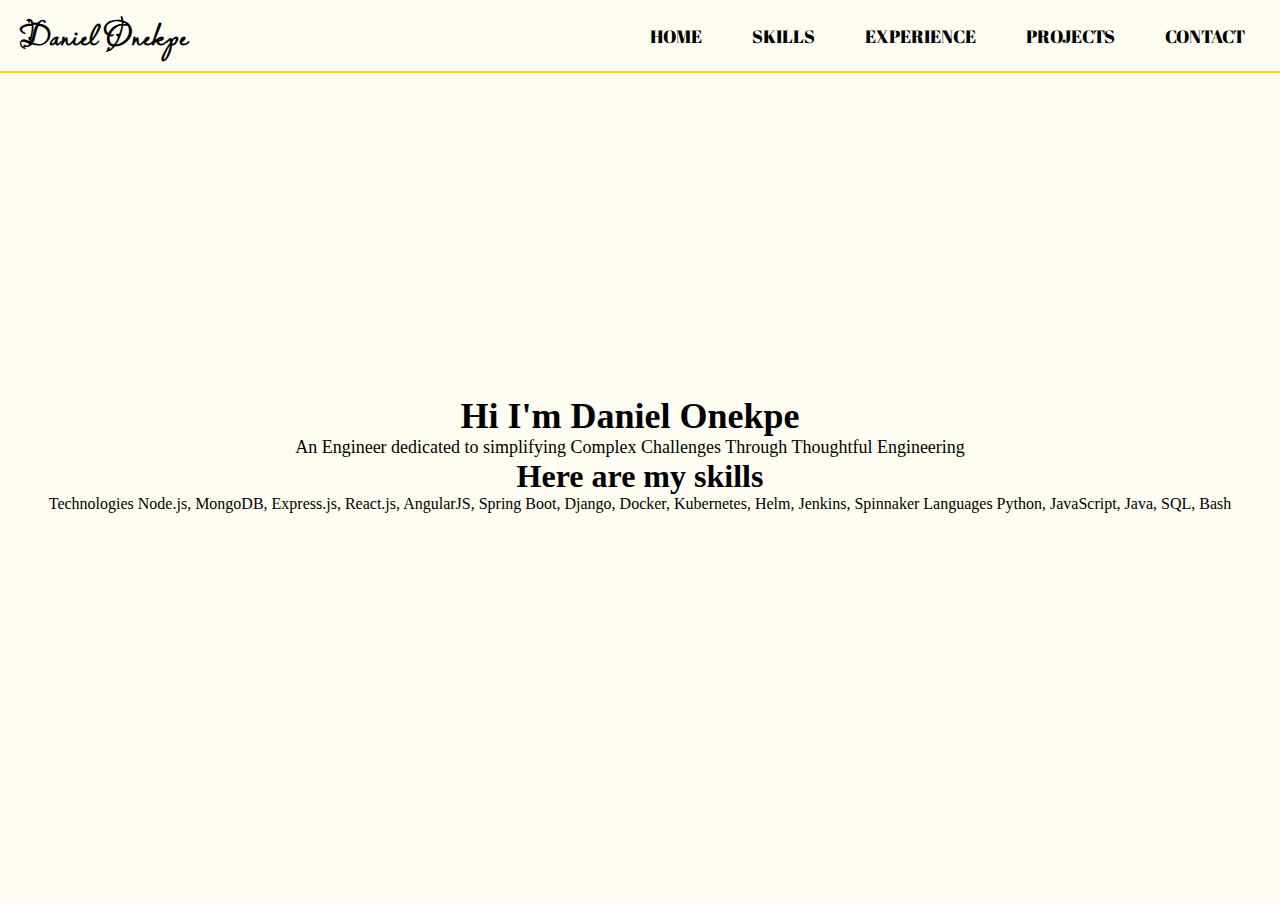
==== index.html @ 6f8d8364 "Remove unnecessary make it a one page application" ====
<!DOCTYPE html>
<html>
    <head>
        <link rel="stylesheet" href="index.css">
        <link rel="preconnect" href="https://fonts.googleapis.com">
        <link rel="preconnect" href="https://fonts.gstatic.com" crossorigin>
        <link href="https://fonts.googleapis.com/css2?family=Abril+Fatface&family=Lavishly+Yours&display=swap" rel="stylesheet">
    </head>
    <!-- Home page -->
    <!-- Short about me -->
   <!-- Nav bar (HOME, SKILLS, EXPERIENCE, PROJECTS, CONTACT)-->
    <div class="full-screen">
        <nav class="navbar">
            <div class="logo">
                <a href="#">Daniel Onekpe</a>
            </div>
        
            <ul class="nav-links">
                <li><a href="#aboutMe">HOME</a></li>
                <li><a href="#">SKILLS</a></li>
                <li><a href="#">EXPERIENCE</a></li>
                <li><a href="#">PROJECTS</a></li>
                <li><a href="#">CONTACT</a></li>
            </ul>
        </nav>

        <body>
            <div class="container" id="container">
            <div id="aboutMe" class="aboutMe">
                <h1>Hi I'm Daniel Onekpe</h1>
                <p>An Engineer dedicated to simplifying Complex Challenges Through Thoughtful Engineering</p>
            </div>

            <div id="skills" class="skills">
                <h1>Here are my skills</h1>
                <p>
                    Technologies Node.js, MongoDB, Express.js, React.js, AngularJS, Spring Boot, Django, Docker, Kubernetes, Helm,
 Jenkins, Spinnaker
 Languages Python, JavaScript, Java, SQL, Bash
                </p>
            </div>
            </div>
        </body>
    </div>

    <!-- <div class="nav">
        <p>HOME</p>
        <p>SKILLS</p>
        <p>EXPERIENCE</p>
        <p>PROJECTS</p>
        <p>CONTACT</p>
    </div>

    <div class="aboutMe">
        About me
    </div>

    <div class="engineeringPictures">
        Pictures -->
    <!-- </div> -->
</html>
---- index.css ----
* {
    margin: 0;
    padding: 0;
    box-sizing: border-box;
}

html,
body {
    height: 100%;
    width: 100%;
    padding-top: 2px;
}

.full-screen {
    height: 100vh;
    /* Set height to 100% of the viewport height */
    width: 100vw;
    /* Set width to 100% of the viewport width */
    display: flex;
    justify-content: center;
    align-items: center;
    background-color: #FFFDF2;
    /* Optional, for better visibility */
}

/* Navbar container */
.navbar {
    position: fixed; /* Fix the navbar at the top */
    top: 0;          /* Position it at the top of the page */
    left: 0;         /* Align it to the left of the viewport */
    width: 100%;     /* Ensure it spans the full width of the screen */
    background-color: #FFFDF2; /* Dark background for the navbar */
    border-bottom: 2px solid #FFD700; /* Add a bottom border with color gold */
    padding: 10px 20px; /* Vertical and horizontal padding for navbar */
    z-index: 1000;   /* Ensure it stays on top of other content */
    display: flex;
    justify-content: space-between; /* Align the logo to the left and the links to the right */
    align-items: center; /* Center the items vertically */
}

/* Navbar logo */
.logo{
    color: #000000;
    font-size: 24px;
    text-decoration: none;
}

/* Navbar logo */
/* Styling the logo text */
.navbar .logo a {
    font-size: 32px;  /* Set the font size */
    color: #000000;  /* Set the text color */
    text-decoration: none;  /* Remove underline */
    font-family: "Lavishly Yours", serif;
    font-weight: bold;
    font-style: normal;
    letter-spacing: 1px;  /* Add some space between the letters */
    transition: color 0.3s ease;  /* Smooth transition for hover effect */
}
  

/* Navbar links */
.nav-links {
    list-style-type: none;
    display: flex;
}

.nav-links li {
    margin-left: 20px;
}
  
.nav-links a {
    color: #000000;
    text-decoration: none;
    font-size: 18px;
    font-family: "Abril Fatface", serif;
    font-weight: 400;
    font-style: normal;
    padding: 8px 15px;
    border-radius: 4px;
    transition: background-color 0.3s;
}

.container {
    width: 100%;
    display: flex;
    flex-direction: column;
}

.aboutMe {
    width: 100%;
    font-size: large;
    padding-right: 20px;
    text-align: center;
}

.skills {
    text-align: center;
}

.stockImage img{
    width: 100%;
    height: auto;
    max-width: 80%;  
    border-radius: 50%;  /* Makes the image circular */
    border: 5px solid #000000;  /* Optional: adds a border around the image */
    transition: transform 0.3s ease-in-out; /* Optional: smooth zoom effect */
}

.stockImage img:hover {
    transform: scale(1.1); /* Zooms in by 10% */
}

/* Responsive adjustments for smaller screens */
@media (max-width: 768px) {

    /* For screens smaller than 768px (tablets and smaller), make some adjustments */
    .full-screen {
        background-color: lightgreen;
        /* Change background color for tablets */
    }
}

@media (max-width: 480px) {

    /* For screens smaller than 480px (phones), adjust content if needed */
    .full-screen {
        background-color: lightcoral;
        /* Change background color for phones */
    }
}
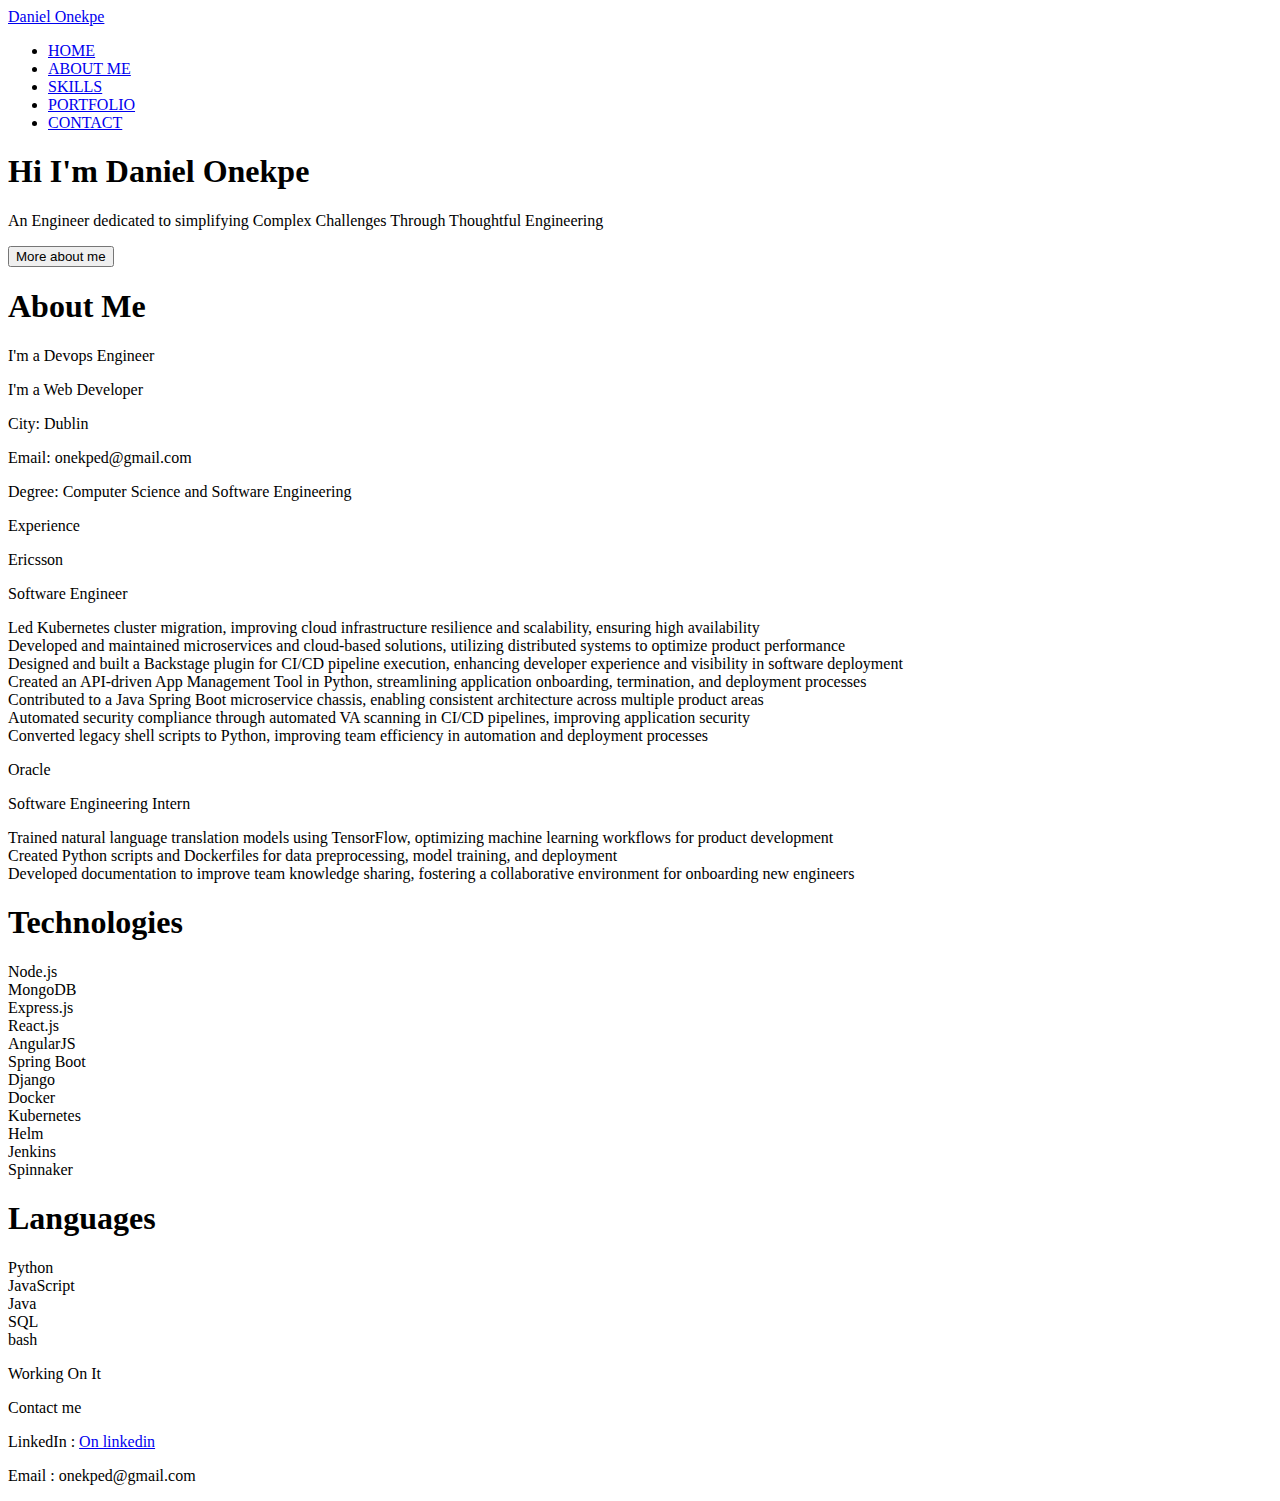
==== commit 6f369f8b: "Update content of the page" ====
--- a/index.html
+++ b/index.html
@@ -16,28 +16,85 @@
             </div>
         
             <ul class="nav-links">
-                <li><a href="#aboutMe">HOME</a></li>
-                <li><a href="#">SKILLS</a></li>
-                <li><a href="#">EXPERIENCE</a></li>
-                <li><a href="#">PROJECTS</a></li>
-                <li><a href="#">CONTACT</a></li>
+                <li><a href="#intro">HOME</a></li>
+                <li><a href="#aboutMe">ABOUT ME</a></li>
+                <li><a hreF="#skills">SKILLS</a></li>
+                <li><a href="#portfolio">PORTFOLIO</a></li>
+                <li><a href="#contact">CONTACT</a></li>
             </ul>
         </nav>
 
         <body>
             <div class="container" id="container">
-            <div id="aboutMe" class="aboutMe">
+            <div id="intro" class="intro">
                 <h1>Hi I'm Daniel Onekpe</h1>
                 <p>An Engineer dedicated to simplifying Complex Challenges Through Thoughtful Engineering</p>
+                <p><button>More about me</button></p>
+            </div>
+
+            <div id="aboutMe" class="aboutMe">
+                <h1>About Me</h1>
+                <p>I'm a Devops Engineer</p>
+                <p>I'm a Web Developer</p>
+
+                <p>City: Dublin</p>
+                <p>Email: onekped@gmail.com</p>
+                <p>Degree: Computer Science and Software Engineering</p>
+                <section>
+                    <p>Experience</p>
+                    <p class="place">Ericsson</p>
+                    <p class="role">Software Engineer</p>
+                    <li> Led Kubernetes cluster migration, improving cloud infrastructure resilience and scalability, ensuring high
+                        availability </li>
+                    <li> Developed and maintained microservices and cloud-based solutions, utilizing distributed systems to
+                        optimize product performance </li>    
+                    <li> Designed and built a Backstage plugin for CI/CD pipeline execution, enhancing developer experience and
+                        visibility in software deployment</li> 
+                    <li> Created an API-driven App Management Tool in Python, streamlining application onboarding, termination,
+                        and deployment processes </li> 
+                    <li> Contributed to a Java Spring Boot microservice chassis, enabling consistent architecture across multiple
+                        product areas </li> 
+                    <li> Automated security compliance through automated VA scanning in CI/CD pipelines, improving application
+                        security </li> 
+                    <li> Converted legacy shell scripts to Python, improving team efficiency in automation and deployment processes</li>
+
+                    <p class="place">Oracle</p>
+                    <p class="role">Software Engineering Intern</p>
+                    <li>Trained natural language translation models using TensorFlow, optimizing machine learning workflows for
+                        product development</li>
+                    <li>Created Python scripts and Dockerfiles for data preprocessing, model training, and deployment</li>
+                    <li>Developed documentation to improve team knowledge sharing, fostering a collaborative environment for
+                        onboarding new engineers</li>
+                </section>
             </div>
 
             <div id="skills" class="skills">
-                <h1>Here are my skills</h1>
+                <h1>Technologies</h1>
                 <p>
-                    Technologies Node.js, MongoDB, Express.js, React.js, AngularJS, Spring Boot, Django, Docker, Kubernetes, Helm,
- Jenkins, Spinnaker
- Languages Python, JavaScript, Java, SQL, Bash
+                    <li>Node.js</li><li>MongoDB</li><li>Express.js</li>
+                    <li>React.js</li><li>AngularJS</li><li>Spring Boot</li>
+                    <li>Django</li><li>Docker</li><li>Kubernetes</li>
+                    <li>Helm</li><li>Jenkins</li><li>Spinnaker</li>
                 </p>
+
+                <h1>Languages</h1>
+                <p>
+                    <li>Python</li>
+                    <li>JavaScript</li> 
+                    <li>Java</li>
+                    <li>SQL</li> 
+                    <li>bash</li>
+                </p>
+            </div>
+
+            <div id="portfolio" class="portfolio">
+                <p>Working On It</p>
+            </div>
+
+            <div id="contact" class="contact">
+                Contact me 
+                <p>LinkedIn : <a href="https://www.linkedin.com/in/daniel-onekpe-3b1545233/">On linkedin</a></p>
+                <p>Email : onekped@gmail.com</p>
             </div>
             </div>
         </body>
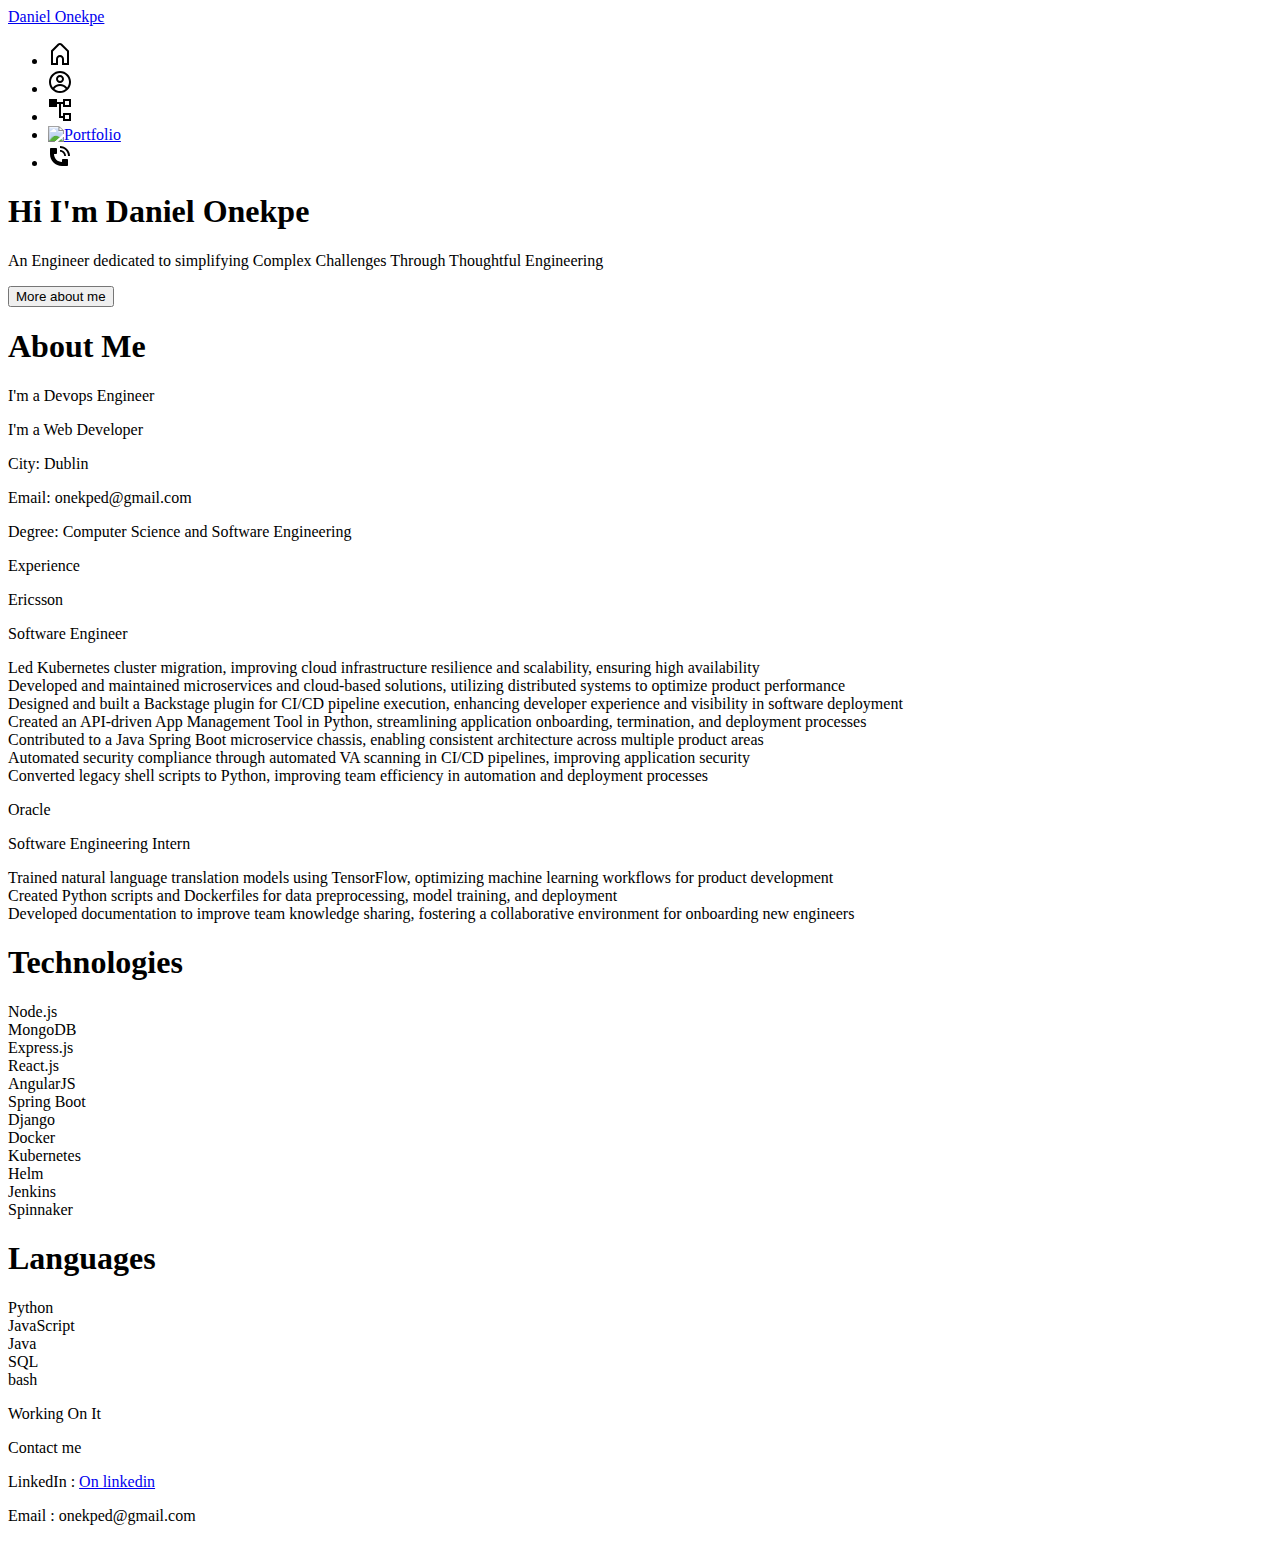
==== commit a05751dd: "Added svgs for nav bar" ====
--- a/index.html
+++ b/index.html
@@ -16,11 +16,11 @@
             </div>
         
             <ul class="nav-links">
-                <li><a href="#intro">HOME</a></li>
-                <li><a href="#aboutMe">ABOUT ME</a></li>
-                <li><a hreF="#skills">SKILLS</a></li>
-                <li><a href="#portfolio">PORTFOLIO</a></li>
-                <li><a href="#contact">CONTACT</a></li>
+                <li><a href="#intro"><img src="img/home.svg" alt="Home"></a></li>
+                <li><a href="#aboutMe"><img src="img/aboutme.svg" alt="About"></a></li>
+                <li><a hreF="#skills"><img src="img/skills.svg" alt="Skills"></a></li>
+                <li><a href="#portfolio"><img src="img/portifolio.svg" alt="Portfolio"></a></li>
+                <li><a href="#contact"><img src="img/contact.svg" alt="Contact"></a></li>
             </ul>
         </nav>
 
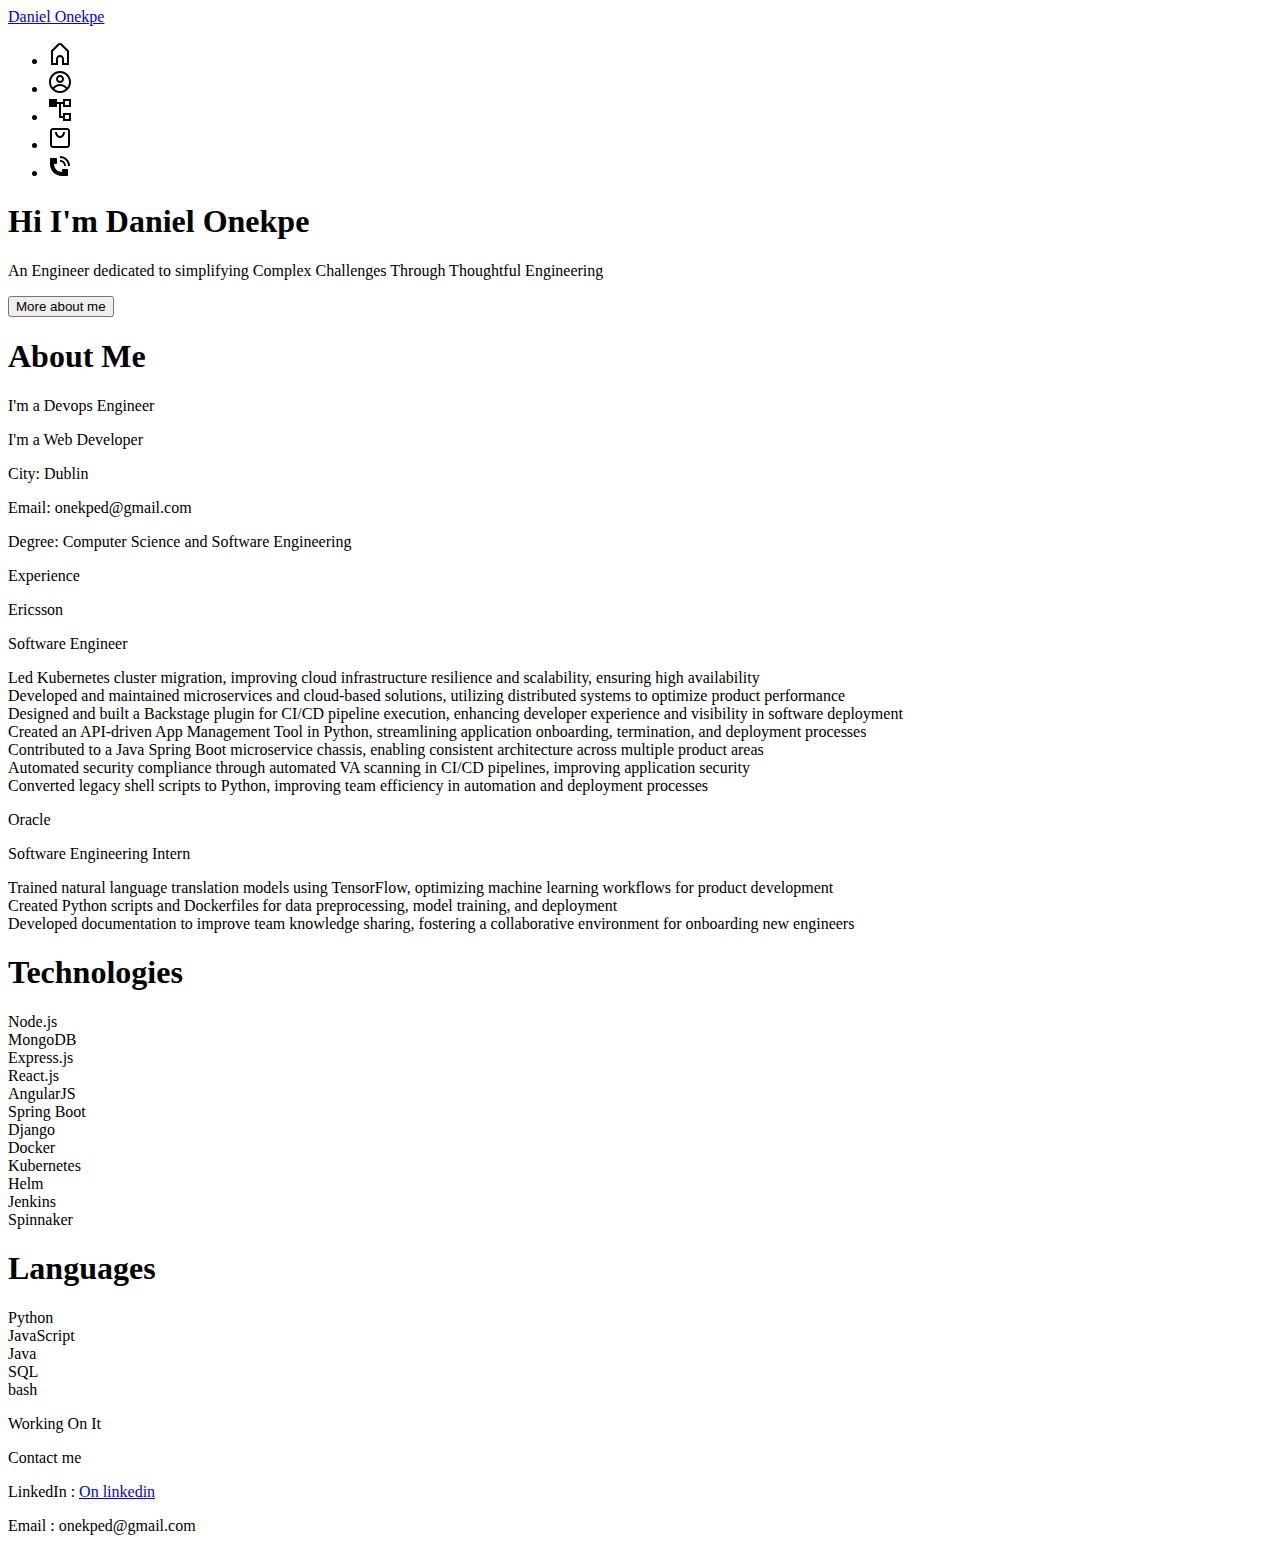
==== commit fddbd9ef: "Fix syntax errors" ====
--- a/index.html
+++ b/index.html
@@ -19,7 +19,7 @@
                 <li><a href="#intro"><img src="img/home.svg" alt="Home"></a></li>
                 <li><a href="#aboutMe"><img src="img/aboutme.svg" alt="About"></a></li>
                 <li><a hreF="#skills"><img src="img/skills.svg" alt="Skills"></a></li>
-                <li><a href="#portfolio"><img src="img/portifolio.svg" alt="Portfolio"></a></li>
+                <li><a href="#portfolio"><img src="img/portfolio.svg" alt="Portfolio"></a></li>
                 <li><a href="#contact"><img src="img/contact.svg" alt="Contact"></a></li>
             </ul>
         </nav>
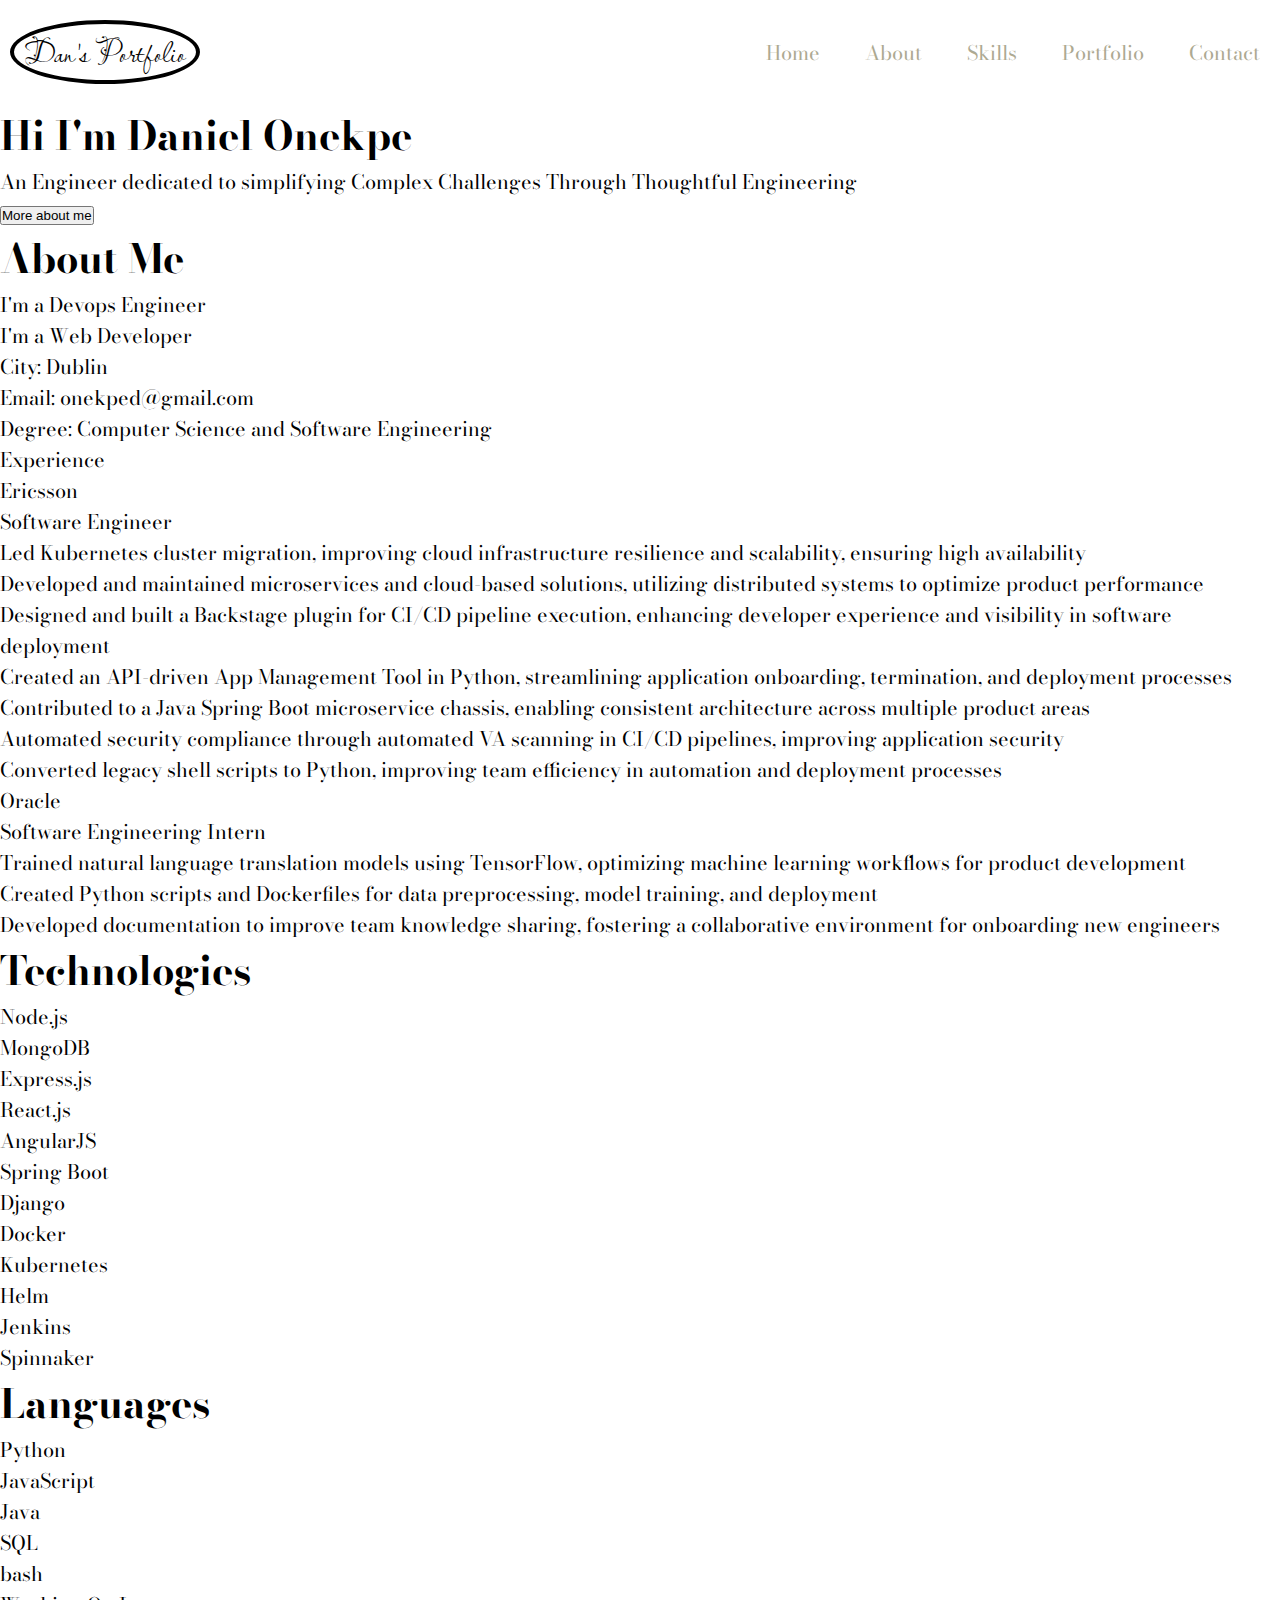
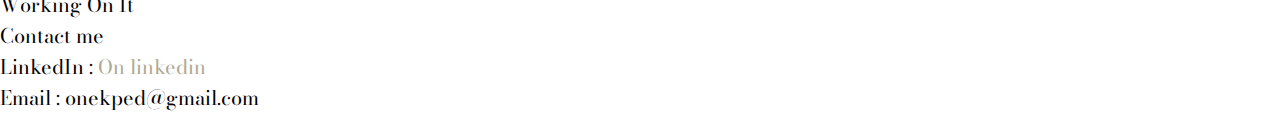
==== commit 915b0801: "Navbar styling updates" ====
--- a/index.html
+++ b/index.html
@@ -1,118 +1,155 @@
 <!DOCTYPE html>
 <html>
-    <head>
-        <link rel="stylesheet" href="index.css">
-        <link rel="preconnect" href="https://fonts.googleapis.com">
-        <link rel="preconnect" href="https://fonts.gstatic.com" crossorigin>
-        <link href="https://fonts.googleapis.com/css2?family=Abril+Fatface&family=Lavishly+Yours&display=swap" rel="stylesheet">
-    </head>
-    <!-- Home page -->
-    <!-- Short about me -->
-   <!-- Nav bar (HOME, SKILLS, EXPERIENCE, PROJECTS, CONTACT)-->
-    <div class="full-screen">
-        <nav class="navbar">
-            <div class="logo">
-                <a href="#">Daniel Onekpe</a>
-            </div>
-        
-            <ul class="nav-links">
-                <li><a href="#intro"><img src="img/home.svg" alt="Home"></a></li>
-                <li><a href="#aboutMe"><img src="img/aboutme.svg" alt="About"></a></li>
-                <li><a hreF="#skills"><img src="img/skills.svg" alt="Skills"></a></li>
-                <li><a href="#portfolio"><img src="img/portfolio.svg" alt="Portfolio"></a></li>
-                <li><a href="#contact"><img src="img/contact.svg" alt="Contact"></a></li>
-            </ul>
-        </nav>
 
-        <body>
-            <div class="container" id="container">
-            <div id="intro" class="intro">
-                <h1>Hi I'm Daniel Onekpe</h1>
-                <p>An Engineer dedicated to simplifying Complex Challenges Through Thoughtful Engineering</p>
-                <p><button>More about me</button></p>
-            </div>
-
-            <div id="aboutMe" class="aboutMe">
-                <h1>About Me</h1>
-                <p>I'm a Devops Engineer</p>
-                <p>I'm a Web Developer</p>
-
-                <p>City: Dublin</p>
-                <p>Email: onekped@gmail.com</p>
-                <p>Degree: Computer Science and Software Engineering</p>
-                <section>
-                    <p>Experience</p>
-                    <p class="place">Ericsson</p>
-                    <p class="role">Software Engineer</p>
-                    <li> Led Kubernetes cluster migration, improving cloud infrastructure resilience and scalability, ensuring high
-                        availability </li>
-                    <li> Developed and maintained microservices and cloud-based solutions, utilizing distributed systems to
-                        optimize product performance </li>    
-                    <li> Designed and built a Backstage plugin for CI/CD pipeline execution, enhancing developer experience and
-                        visibility in software deployment</li> 
-                    <li> Created an API-driven App Management Tool in Python, streamlining application onboarding, termination,
-                        and deployment processes </li> 
-                    <li> Contributed to a Java Spring Boot microservice chassis, enabling consistent architecture across multiple
-                        product areas </li> 
-                    <li> Automated security compliance through automated VA scanning in CI/CD pipelines, improving application
-                        security </li> 
-                    <li> Converted legacy shell scripts to Python, improving team efficiency in automation and deployment processes</li>
-
-                    <p class="place">Oracle</p>
-                    <p class="role">Software Engineering Intern</p>
-                    <li>Trained natural language translation models using TensorFlow, optimizing machine learning workflows for
-                        product development</li>
-                    <li>Created Python scripts and Dockerfiles for data preprocessing, model training, and deployment</li>
-                    <li>Developed documentation to improve team knowledge sharing, fostering a collaborative environment for
-                        onboarding new engineers</li>
-                </section>
-            </div>
-
-            <div id="skills" class="skills">
-                <h1>Technologies</h1>
-                <p>
-                    <li>Node.js</li><li>MongoDB</li><li>Express.js</li>
-                    <li>React.js</li><li>AngularJS</li><li>Spring Boot</li>
-                    <li>Django</li><li>Docker</li><li>Kubernetes</li>
-                    <li>Helm</li><li>Jenkins</li><li>Spinnaker</li>
-                </p>
-
-                <h1>Languages</h1>
-                <p>
-                    <li>Python</li>
-                    <li>JavaScript</li> 
-                    <li>Java</li>
-                    <li>SQL</li> 
-                    <li>bash</li>
-                </p>
-            </div>
-
-            <div id="portfolio" class="portfolio">
-                <p>Working On It</p>
-            </div>
-
-            <div id="contact" class="contact">
-                Contact me 
-                <p>LinkedIn : <a href="https://www.linkedin.com/in/daniel-onekpe-3b1545233/">On linkedin</a></p>
-                <p>Email : onekped@gmail.com</p>
-            </div>
-            </div>
-        </body>
+<head>
+    <meta charset="UTF-8">
+    <meta name="viewport" content="width=device-width, initial-scale=1.0">
+    <title>Daniel's Portfolio</title>
+    <link rel="stylesheet" href="./index.css">
+    <script src="./index.js"></script>
+    <link rel="icon" href="./img/favicon.png" type="image/">
+    <link rel="preconnect" href="https://fonts.googleapis.com">
+    <link rel="preconnect" href="https://fonts.gstatic.com" crossorigin>
+    <link
+        href="https://fonts.googleapis.com/css2?family=Bodoni+Moda:ital,opsz,wght@0,6..96,400..900;1,6..96,400..900&family=Lavishly+Yours&display=swap"
+        rel="stylesheet">
+</head>
+<!-- Home page -->
+<!-- Short about me -->
+<!-- Nav bar (HOME, SKILLS, EXPERIENCE, PROJECTS, CONTACT)-->
+<header>
+    <div class="logo-holder">
+        <div class="logo">Dan's Portfolio</s></div>
+        <div class="logo-text"><a href="#"></a></div>
     </div>
 
-    <!-- <div class="nav">
-        <p>HOME</p>
-        <p>SKILLS</p>
-        <p>EXPERIENCE</p>
-        <p>PROJECTS</p>
-        <p>CONTACT</p>
+    <nav class="navbar">
+        <ul class="nav-links" id="menu">
+            <li>
+                <a href="#intro">
+                <!-- <img src="img/home.svg" alt="Home">  -->
+                Home
+                </a>
+            </li>
+            <li>
+                <a href="#aboutMe">
+                    <!-- <img src="img/aboutme.svg" alt="About"> -->
+                    About
+                </a>
+            </li>
+            <li>
+                <a href="#skills">
+                    <!-- <img src="img/skills.svg" alt="Skills"> -->
+                    Skills
+                </a>
+            </li>
+            <li>
+                <a href="#portfolio">
+                    <!-- <img src="img/portfolio.svg" alt="Portfolio"> -->
+                    Portfolio
+                </a>
+            </li>
+            <li>
+                <a href="#contact">
+                    <!-- <img src="img/contact.svg" alt="Contact"> -->
+                    Contact
+                </a>
+            </li>
+        </ul>
+        <a href="#" class="mobile_toggle" onclick="toggleMobileMenu()">
+            <img src="img/bars.svg" alt="">
+        </a>
+    </nav>
+</header>
+
+<body>
+    <div class="container" id="container">
+        <div id="intro" class="intro">
+            <h1>Hi I'm Daniel Onekpe</h1>
+            <p>An Engineer dedicated to simplifying Complex Challenges Through Thoughtful Engineering</p>
+            <p><button>More about me</button></p>
+        </div>
+
+        <div id="aboutMe" class="aboutMe">
+            <h1>About Me</h1>
+            <p>I'm a Devops Engineer</p>
+            <p>I'm a Web Developer</p>
+
+            <p>City: Dublin</p>
+            <p>Email: onekped@gmail.com</p>
+            <p>Degree: Computer Science and Software Engineering</p>
+            <section>
+                <p>Experience</p>
+                <p class="place">Ericsson</p>
+                <p class="role">Software Engineer</p>
+                <li> Led Kubernetes cluster migration, improving cloud infrastructure resilience and scalability,
+                    ensuring high
+                    availability </li>
+                <li> Developed and maintained microservices and cloud-based solutions, utilizing distributed systems to
+                    optimize product performance </li>
+                <li> Designed and built a Backstage plugin for CI/CD pipeline execution, enhancing developer experience
+                    and
+                    visibility in software deployment</li>
+                <li> Created an API-driven App Management Tool in Python, streamlining application onboarding,
+                    termination,
+                    and deployment processes </li>
+                <li> Contributed to a Java Spring Boot microservice chassis, enabling consistent architecture across
+                    multiple
+                    product areas </li>
+                <li> Automated security compliance through automated VA scanning in CI/CD pipelines, improving
+                    application
+                    security </li>
+                <li> Converted legacy shell scripts to Python, improving team efficiency in automation and deployment
+                    processes</li>
+
+                <p class="place">Oracle</p>
+                <p class="role">Software Engineering Intern</p>
+                <li>Trained natural language translation models using TensorFlow, optimizing machine learning workflows
+                    for
+                    product development</li>
+                <li>Created Python scripts and Dockerfiles for data preprocessing, model training, and deployment</li>
+                <li>Developed documentation to improve team knowledge sharing, fostering a collaborative environment for
+                    onboarding new engineers</li>
+            </section>
+        </div>
+
+        <div id="skills" class="skills">
+            <h1>Technologies</h1>
+            <p>
+                <li>Node.js</li>
+                <li>MongoDB</li>
+                <li>Express.js</li>
+                <li>React.js</li>
+                <li>AngularJS</li>
+                <li>Spring Boot</li>
+                <li>Django</li>
+                <li>Docker</li>
+                <li>Kubernetes</li>
+                <li>Helm</li>
+                <li>Jenkins</li>
+                <li>Spinnaker</li>
+            </p>
+
+            <h1>Languages</h1>
+            <p>
+                <li>Python</li>
+                <li>JavaScript</li>
+                <li>Java</li>
+                <li>SQL</li>
+                <li>bash</li>
+            </p>
+        </div>
+
+        <div id="portfolio" class="portfolio">
+            <p>Working On It</p>
+        </div>
+
+        <div id="contact" class="contact">
+            Contact me
+            <p>LinkedIn : <a href="https://www.linkedin.com/in/daniel-onekpe-3b1545233/">On linkedin</a></p>
+            <p>Email : onekped@gmail.com</p>
+        </div>
     </div>
+</body>
 
-    <div class="aboutMe">
-        About me
-    </div>
-
-    <div class="engineeringPictures">
-        Pictures -->
-    <!-- </div> -->
 </html>--- a/index.css
+++ b/index.css
@@ -0,0 +1,133 @@
+/*
+Ensures theres consistent sizing for all tags and elements in the page
+*/
+*,
+*::after,
+*::before {
+    box-sizing: border-box;
+    margin: 0;
+    padding: 0;
+}
+
+/* Setup CSS variables for the colors used in the page */
+/* https://colorhunt.co/palette/98d8efeae2c6bfbba9ada991 */
+:root{
+    --base: #1E201E;
+    --base-100: #181C14;
+    --base-400: #212121;
+    --base-800: #000;
+    --blue: #98D8EF;
+    --light-brown: #EAE2C6;
+    --brown: #ADA991;
+}
+
+/* Styling for all a tags */
+a{
+    text-decoration: none;
+    color: var(--brown);
+    /* Add underline to text on hover */
+    &:hover{
+        text-decoration: underline;
+    }
+}
+
+/* Setup the font settings of the Body */
+body {
+    font-family: "Bodoni Moda", serif;
+    font-weight: auto;
+    font-style: normal;
+    font-size: 20px;
+}
+
+header{
+    padding-top: 10px; /* Pad the top of the header */
+    padding-bottom: 10px; /* Pad the bottom of the header */
+    display: flex;
+    justify-content: space-between; /*This moves logo to one side and links to the other */
+    max-width: 1440px; /* Width of desktop */
+    margin: auto; /* So it works for screens bigger than 1440 */
+    border-bottom: 1px solid rgba(0, 0, 0, 0);
+
+    .logo-holder{
+        display: flex;
+        padding: 10px;
+        align-items: center;
+        font-weight: 600;
+        color: var(--base-800);
+
+        .logo{
+            display: flex;
+            white-space: nowrap;
+            align-items: center; /* Vertically center logo */
+            justify-content: center; /* Horizontally center logo*/
+            height: 64px;
+            width: 190px;
+            font-size: 32px;
+            margin-right: 10px;
+            border-radius: 50%; /*Make logo a circle*/
+            border: 4px solid var(--base-800);
+            font-family: "Lavishly Yours", serif;
+            font-weight: 400;
+            font-style: normal;     
+        }
+    }
+
+    nav{
+        display: flex;
+        align-items: center;
+        
+        ul{
+            display: flex;
+            list-style: none;
+            gap: 5px;
+
+            li{
+                display: inline-block;
+
+                a{
+                    display: inline-block;
+                    padding: 10px 20px;
+                    &:hover{
+                        background-color: var(--light-brown);
+                        text-decoration: none;
+                        border-radius: 10px;
+                    }
+                    
+                }
+            }
+        }
+
+        .mobile_toggle{
+            display: none;
+            padding: 10px;
+            @media (max-width: 768px) {
+                display: inline-block;
+                position: absolute;
+                top: 20px;
+                right: 20px;
+            }
+        }
+    }
+
+    /* Width for phone screens */
+    @media (max-width: 768px) {
+        flex-direction: column; /* Makes the nav links below the logo */
+        align-items: center;
+        nav{
+            margin-top: 10px;
+            width: 100%;
+            ul{
+                display: none;
+                flex-direction: column;
+                text-align: center;
+                width: 100%;
+                a {
+                    width: 100%;
+                }
+                &.active{
+                    display: flex;
+                }
+            }
+        }
+    }
+}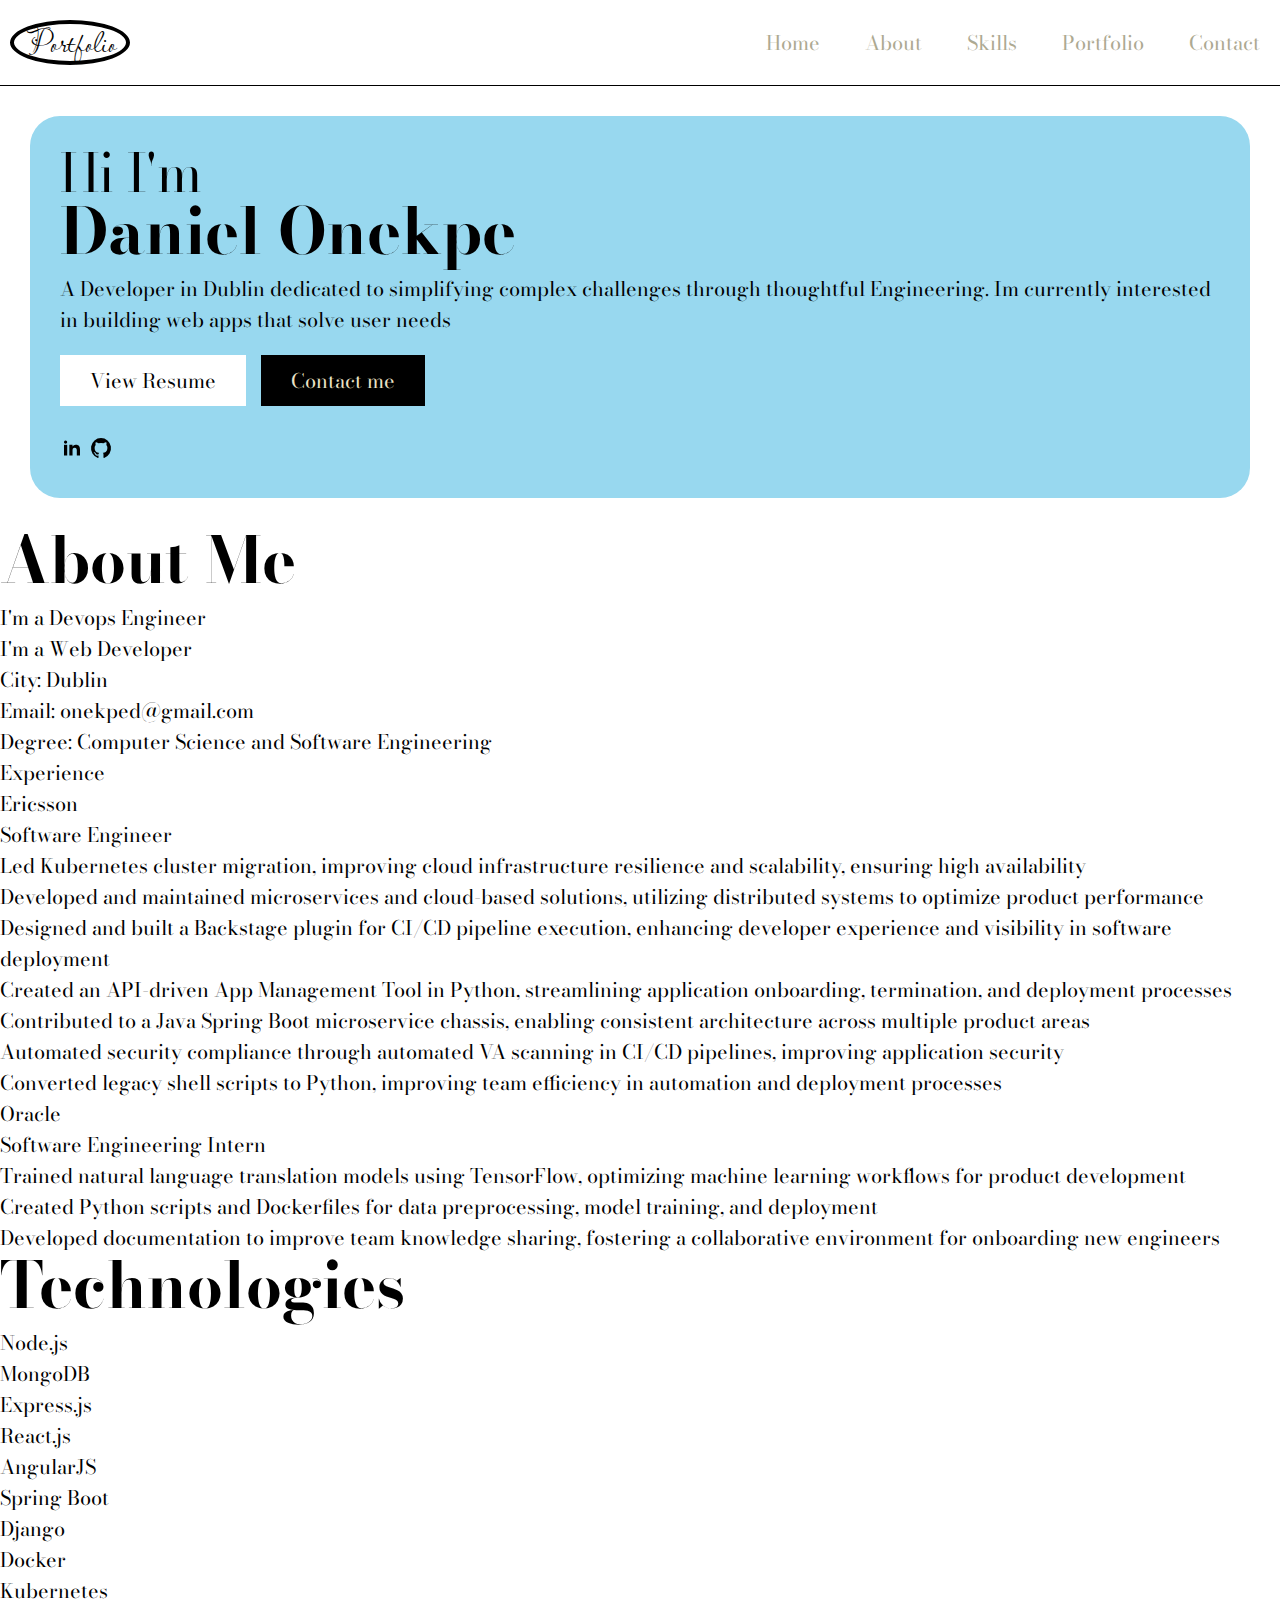
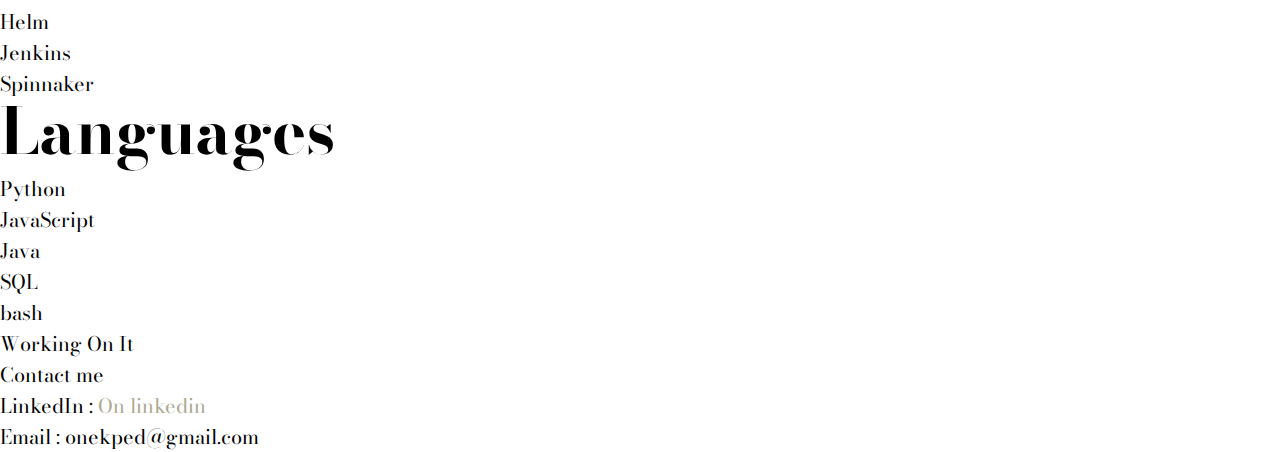
==== commit a3a0c93c: "Hero section styling" ====
--- a/index.html
+++ b/index.html
@@ -14,62 +14,81 @@
         href="https://fonts.googleapis.com/css2?family=Bodoni+Moda:ital,opsz,wght@0,6..96,400..900;1,6..96,400..900&family=Lavishly+Yours&display=swap"
         rel="stylesheet">
 </head>
-<!-- Home page -->
-<!-- Short about me -->
-<!-- Nav bar (HOME, SKILLS, EXPERIENCE, PROJECTS, CONTACT)-->
-<header>
-    <div class="logo-holder">
-        <div class="logo">Dan's Portfolio</s></div>
-        <div class="logo-text"><a href="#"></a></div>
-    </div>
-
-    <nav class="navbar">
-        <ul class="nav-links" id="menu">
-            <li>
-                <a href="#intro">
-                <!-- <img src="img/home.svg" alt="Home">  -->
-                Home
-                </a>
-            </li>
-            <li>
-                <a href="#aboutMe">
-                    <!-- <img src="img/aboutme.svg" alt="About"> -->
-                    About
-                </a>
-            </li>
-            <li>
-                <a href="#skills">
-                    <!-- <img src="img/skills.svg" alt="Skills"> -->
-                    Skills
-                </a>
-            </li>
-            <li>
-                <a href="#portfolio">
-                    <!-- <img src="img/portfolio.svg" alt="Portfolio"> -->
-                    Portfolio
-                </a>
-            </li>
-            <li>
-                <a href="#contact">
-                    <!-- <img src="img/contact.svg" alt="Contact"> -->
-                    Contact
-                </a>
-            </li>
-        </ul>
-        <a href="#" class="mobile_toggle" onclick="toggleMobileMenu()">
-            <img src="img/bars.svg" alt="">
-        </a>
-    </nav>
-</header>
 
 <body>
-    <div class="container" id="container">
-        <div id="intro" class="intro">
-            <h1>Hi I'm Daniel Onekpe</h1>
-            <p>An Engineer dedicated to simplifying Complex Challenges Through Thoughtful Engineering</p>
-            <p><button>More about me</button></p>
+    <header>
+        <div class="logo-holder">
+            <div class="logo">Portfolio</s></div>
         </div>
 
+        <nav class="navbar">
+            <ul class="nav-links" id="menu">
+                <li>
+                    <a href="#intro">
+                        <!-- <img src="img/home.svg" alt="Home">  -->
+                        Home
+                    </a>
+                </li>
+                <li>
+                    <a href="#aboutMe">
+                        <!-- <img src="img/aboutme.svg" alt="About"> -->
+                        About
+                    </a>
+                </li>
+                <li>
+                    <a href="#skills">
+                        <!-- <img src="img/skills.svg" alt="Skills"> -->
+                        Skills
+                    </a>
+                </li>
+                <li>
+                    <a href="#portfolio">
+                        <!-- <img src="img/portfolio.svg" alt="Portfolio"> -->
+                        Portfolio
+                    </a>
+                </li>
+                <li>
+                    <a href="#contact">
+                        <!-- <img src="img/contact.svg" alt="Contact"> -->
+                        Contact
+                    </a>
+                </li>
+            </ul>
+            <a href="#" class="mobile_toggle" onclick="toggleMobileMenu()">
+                <img src="img/bars.svg" alt="">
+            </a>
+        </nav>
+    </header>
+    <main>
+        <section class="hero-container">
+            <div class="hero">
+                <div >
+                    <h1>
+                        <small>
+                            Hi I'm
+                        </small> Daniel Onekpe
+                    </h1>
+                    <p>
+                        A Developer in Dublin dedicated to simplifying complex challenges through thoughtful
+                        Engineering. <span>Im currently interested in building web apps that solve user needs </span>
+                    </p>
+                </div>
+                <div class="call_to_action">
+                    <a href="#" class="button white">View Resume</a>
+                    <a href="#" class="button black">Contact me</a>
+                </div>
+                <div class="social_links">
+                    <a href="#">
+                        <img src="img/linkedIn.svg" alt="linkedIn">
+                    </a>
+                    <a href="#">
+                        <img src="img/github.svg" alt="github">
+                    </a>
+                </div>
+            </div>
+        </section>
+    </main>
+    <div class="container" id="container">
         <div id="aboutMe" class="aboutMe">
             <h1>About Me</h1>
             <p>I'm a Devops Engineer</p>
--- a/index.css
+++ b/index.css
@@ -46,7 +46,7 @@
     justify-content: space-between; /*This moves logo to one side and links to the other */
     max-width: 1440px; /* Width of desktop */
     margin: auto; /* So it works for screens bigger than 1440 */
-    border-bottom: 1px solid rgba(0, 0, 0, 0);
+    border-bottom: 1px solid var(--base-800);
 
     .logo-holder{
         display: flex;
@@ -60,8 +60,8 @@
             white-space: nowrap;
             align-items: center; /* Vertically center logo */
             justify-content: center; /* Horizontally center logo*/
-            height: 64px;
-            width: 190px;
+            height: 45px;
+            width: 120px;
             font-size: 32px;
             margin-right: 10px;
             border-radius: 50%; /*Make logo a circle*/
@@ -107,6 +107,12 @@
                 right: 20px;
             }
         }
+    }
+
+    /* Width for ipad screens */
+    @media(max-width: 1024px){
+        flex-direction: column;
+        align-items: center;
     }
 
     /* Width for phone screens */
@@ -130,4 +136,93 @@
             }
         }
     }
+}
+
+.hero-container{
+    max-width: 1440px;
+    margin: auto;
+    gap: 30px;
+    margin-top: 30px;
+    margin-bottom: 30px;
+
+    @media (max-width: 1440px) {
+        padding-left: 30px;
+        padding-right: 30px;
+    }
+}
+
+.button{
+    display: inline-block;
+    padding: 10px 30px; 
+    background-color: var(--brown);
+    color: var(--base-100);
+    transition: ease 0.3s all;
+    &:hover{
+        text-decoration: none;
+        background-color: var(--light-brown);
+    }
+    /*Variations of the button class*/
+    &.white{
+        background-color: white;
+        color: var(--base-800);
+        &:hover{
+            text-decoration: none;
+            background-color: var(--light-brown);
+        }
+    }
+
+    &.black{
+        background-color: var(--base-800);
+        color: var(--light-brown);
+        &:hover{
+            text-decoration: none;
+            background-color: var(--base);
+        }
+    }
+}
+
+h1{
+    font-size: 64px;
+    line-height: 1;
+    margin-bottom: 10px;
+    small{
+        display: block;
+        font-weight: 100;
+    }
+    @media (max-width: 1024px) {
+        font-size: 48px;
+    }
+}
+
+.hero{
+    display: flex; /*so the divs are next to each other*/
+    background-color: var(--blue);
+    border-radius: 30px;
+    padding: 30px; /* keep text from the edges */
+    display: flex;
+    flex-direction: column; /* Align divs from top to bottom */
+    justify-content: center;
+
+    span{
+        @media (max-width: 1024px) {
+            display: none;
+        }
+    }
+
+    .call_to_action{
+        margin-top: 20px;
+        margin-bottom: 20px;
+        a {
+            margin-right: 10px;
+            margin-bottom: 10px;
+        }
+    }
+
+    .social_links{
+        a{
+            &:hover{
+                text-decoration: none;
+            }        
+        }
+    }
 }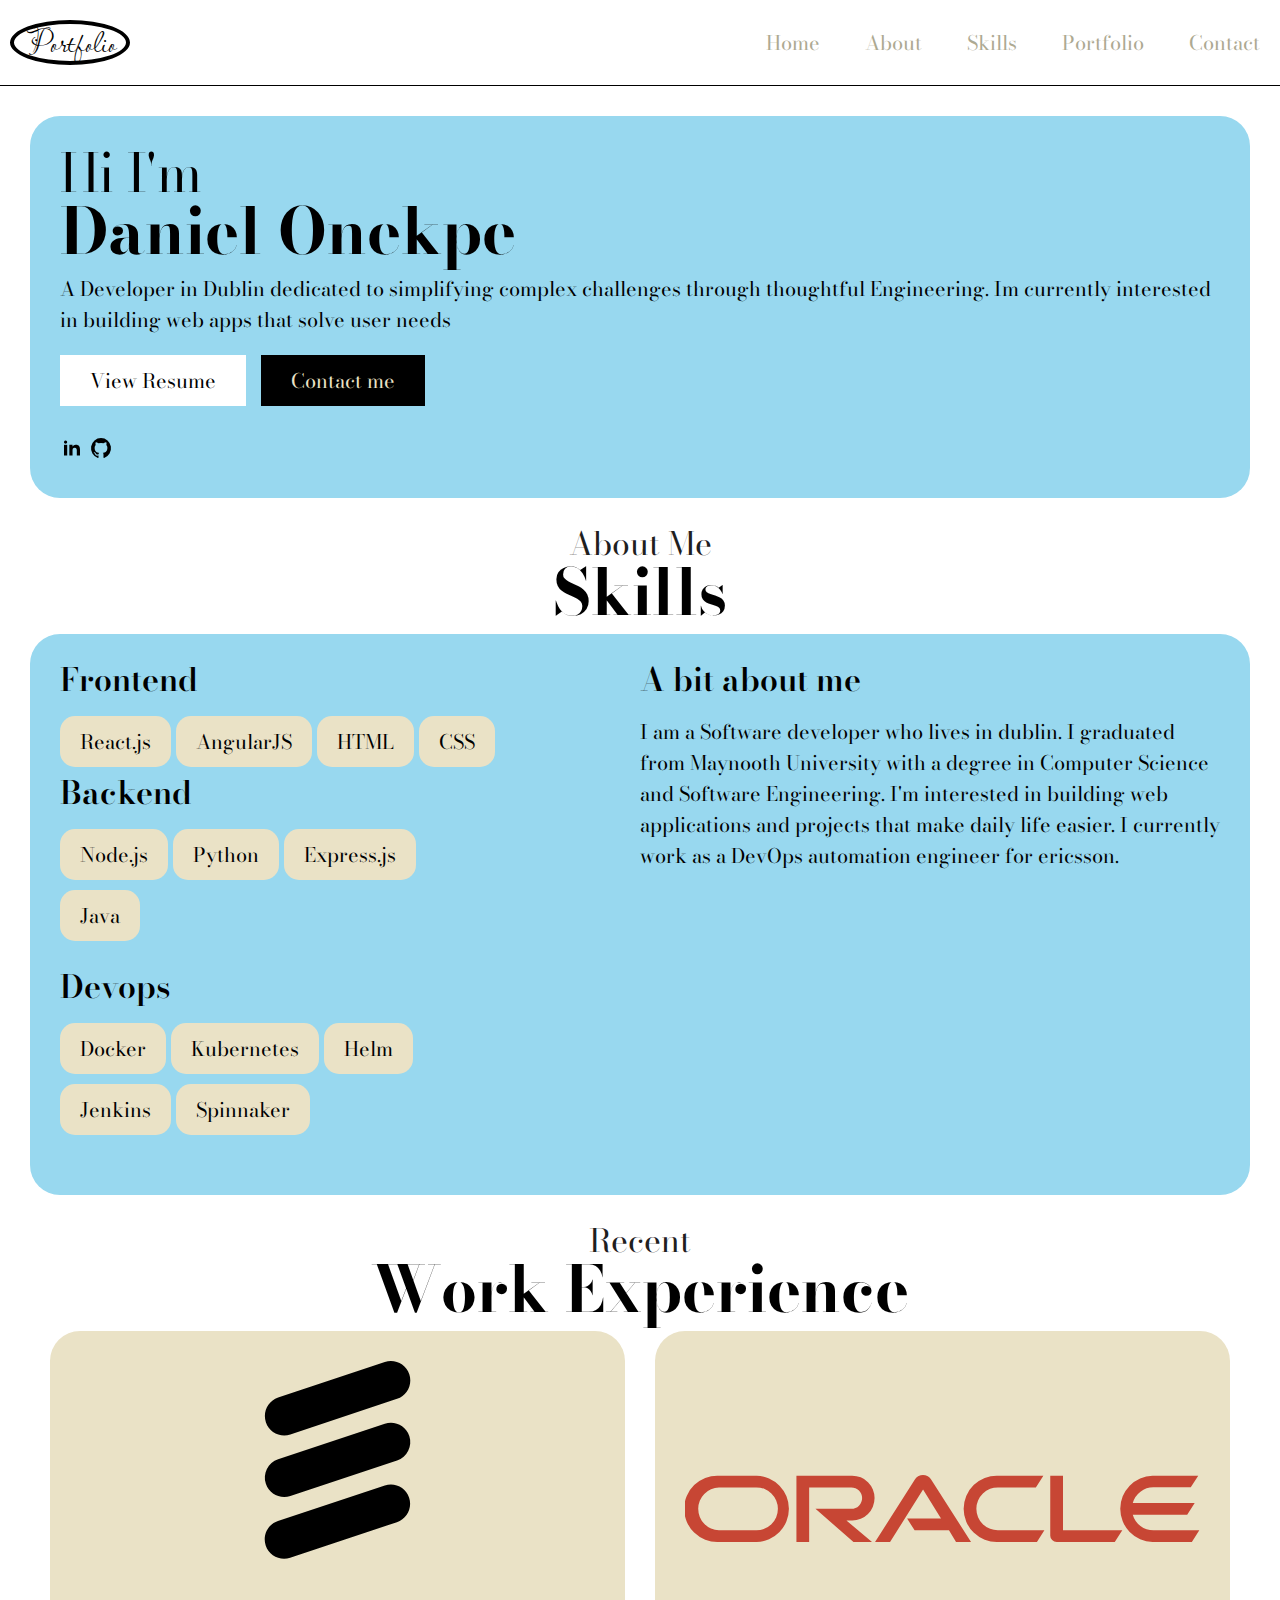
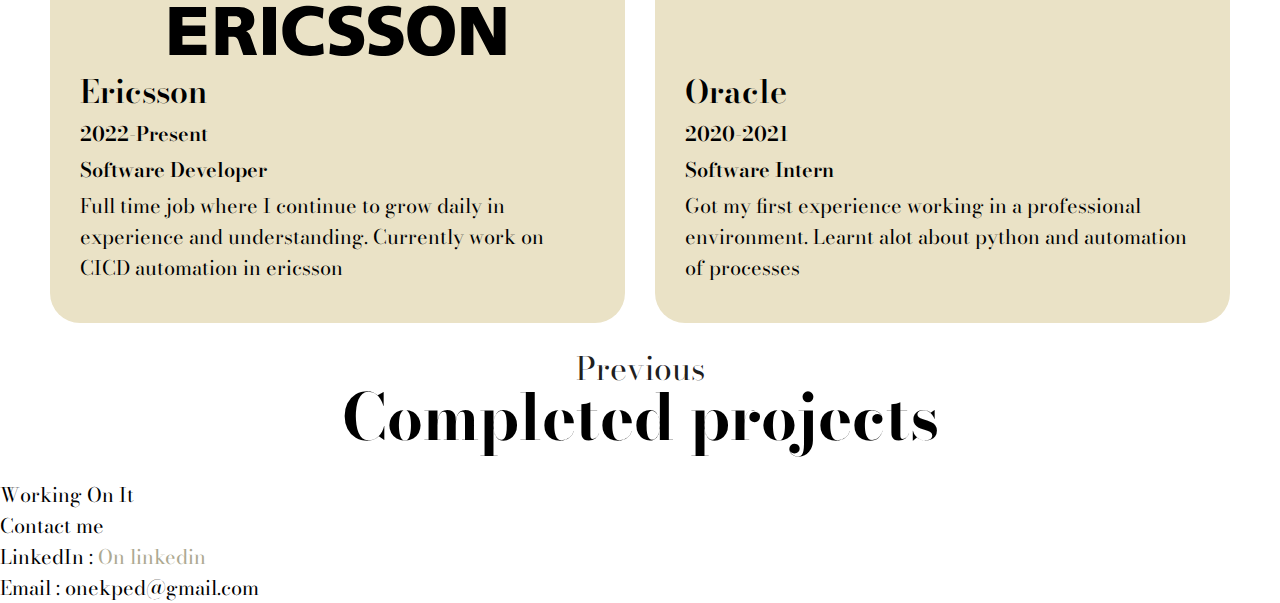
==== commit 812d1930: "Work experience and Previous completed projects section addded" ====
--- a/index.html
+++ b/index.html
@@ -78,86 +78,107 @@
                     <a href="#" class="button black">Contact me</a>
                 </div>
                 <div class="social_links">
-                    <a href="#">
+                    <a href="https://www.linkedin.com/in/daniel-onekpe-3b1545233/">
                         <img src="img/linkedIn.svg" alt="linkedIn">
                     </a>
-                    <a href="#">
+                    <a href="https://github.com/DanielOnekpe">
                         <img src="img/github.svg" alt="github">
                     </a>
                 </div>
             </div>
         </section>
+        <section class="skills container">
+            <h2>
+                <small>About Me</small>
+                Skills
+            </h2>
+            <div class="holder-blue">
+                <div class="left-column">
+                    <h3>Frontend</h3>
+                    <ul>
+                        <li>React.js</li>
+                        <li>AngularJS</li>
+                        <li>HTML</li>
+                        <li>CSS</li>
+                    </p>
+    
+                    <h3>Backend</h3>
+                    <ul>
+                        <li>Node.js</li>
+                        <li>Python</li>
+                        <li>Express.js</li>
+                        <li>Java</li>
+                    </ul>
+    
+                    <h3>Devops</h3>
+                    <ul>
+                        <li>Docker</li>
+                        <li>Kubernetes</li>
+                        <li>Helm</li>
+                        <li>Jenkins</li>
+                        <li>Spinnaker</li>
+                    </ul>
+                </div>
+    
+                <div class="right-column">
+                    <h3>A bit about me</h3>
+                    <p>
+                        I am a Software developer who lives in dublin. 
+                        I graduated from Maynooth University with a degree in Computer Science and Software Engineering.
+                        I'm interested in building web applications and projects that make daily life easier.
+                        I currently work as a DevOps automation engineer for ericsson.
+                    </p>
+                </div>
+            </div>
+        </section>
+        <section class="experience container">
+            <h2>
+                <small>Recent</small>
+                Work Experience
+            </h2>
+            <div class="jobs">
+                <article>
+                    <figure>
+                        <div>
+                            <img src="img/ericsson.svg" alt="" width="100%">
+                        </div>
+                    </figure>
+                    <h3>Ericsson</h3>
+                    <div>2022-Present</div>
+                    <div class="role">Software Developer</div>
+                    <p>
+                        Full time job where I continue to grow daily in experience and understanding. Currently work on CICD automation in ericsson
+                    </p>
+                </article>
+
+                <article>
+                    <figure>
+                        <div>
+                            <img src="img/oracle.svg" alt="" width="100%">
+                        </div>
+                    </figure>
+                    <h3>Oracle</h3>
+                    <div>2020-2021</div>
+                    <div class="role">Software Intern</div>
+                    <p>
+                        Got my first experience working in a professional environment.
+                        Learnt alot about python and automation of processes
+                    </p>
+                </article>
+            </div>
+        </section>
+
+        <section class="bento projects">
+            <h2>
+                <small>Previous</small>
+                Completed projects
+            </h2>
+
+            <div class="bento-grid">
+                
+            </div>
+        </section>
     </main>
-    <div class="container" id="container">
-        <div id="aboutMe" class="aboutMe">
-            <h1>About Me</h1>
-            <p>I'm a Devops Engineer</p>
-            <p>I'm a Web Developer</p>
-
-            <p>City: Dublin</p>
-            <p>Email: onekped@gmail.com</p>
-            <p>Degree: Computer Science and Software Engineering</p>
-            <section>
-                <p>Experience</p>
-                <p class="place">Ericsson</p>
-                <p class="role">Software Engineer</p>
-                <li> Led Kubernetes cluster migration, improving cloud infrastructure resilience and scalability,
-                    ensuring high
-                    availability </li>
-                <li> Developed and maintained microservices and cloud-based solutions, utilizing distributed systems to
-                    optimize product performance </li>
-                <li> Designed and built a Backstage plugin for CI/CD pipeline execution, enhancing developer experience
-                    and
-                    visibility in software deployment</li>
-                <li> Created an API-driven App Management Tool in Python, streamlining application onboarding,
-                    termination,
-                    and deployment processes </li>
-                <li> Contributed to a Java Spring Boot microservice chassis, enabling consistent architecture across
-                    multiple
-                    product areas </li>
-                <li> Automated security compliance through automated VA scanning in CI/CD pipelines, improving
-                    application
-                    security </li>
-                <li> Converted legacy shell scripts to Python, improving team efficiency in automation and deployment
-                    processes</li>
-
-                <p class="place">Oracle</p>
-                <p class="role">Software Engineering Intern</p>
-                <li>Trained natural language translation models using TensorFlow, optimizing machine learning workflows
-                    for
-                    product development</li>
-                <li>Created Python scripts and Dockerfiles for data preprocessing, model training, and deployment</li>
-                <li>Developed documentation to improve team knowledge sharing, fostering a collaborative environment for
-                    onboarding new engineers</li>
-            </section>
-        </div>
-
-        <div id="skills" class="skills">
-            <h1>Technologies</h1>
-            <p>
-                <li>Node.js</li>
-                <li>MongoDB</li>
-                <li>Express.js</li>
-                <li>React.js</li>
-                <li>AngularJS</li>
-                <li>Spring Boot</li>
-                <li>Django</li>
-                <li>Docker</li>
-                <li>Kubernetes</li>
-                <li>Helm</li>
-                <li>Jenkins</li>
-                <li>Spinnaker</li>
-            </p>
-
-            <h1>Languages</h1>
-            <p>
-                <li>Python</li>
-                <li>JavaScript</li>
-                <li>Java</li>
-                <li>SQL</li>
-                <li>bash</li>
-            </p>
-        </div>
 
         <div id="portfolio" class="portfolio">
             <p>Working On It</p>
--- a/index.css
+++ b/index.css
@@ -151,6 +151,19 @@
     }
 }
 
+section {
+	max-width:1440px;
+	margin:auto;
+	gap:30px;
+	margin-top:30px;
+	margin-bottom:30px;
+
+	@media (max-width:1440px){
+		padding-left:30px;
+		padding-right:30px;
+	}
+}
+
 .button{
     display: inline-block;
     padding: 10px 30px; 
@@ -225,4 +238,127 @@
             }        
         }
     }
+}
+
+h2{
+    font-size: 64px;
+    line-height: 1;
+    margin-bottom: 10px;
+    text-align: center;
+    color: var(--base-800);
+
+    small{
+        display: block;
+        font-weight: 100;
+        font-size:0.5em;
+        color: var(--base)
+    }
+
+    @media (max-width: 1024px) {
+        font-size: 48px;
+    }
+}
+
+h3{
+    font-size: 32px;
+    font-weight: 600;
+    line-height: 1;
+    margin-bottom: 20px;
+    color: var(--base-800);
+}
+
+.skills {
+    .holder-blue{
+        background-color: var(--blue);
+        border-radius: 30px;
+        padding: 30px;
+        display: flex;
+
+        @media (max-width: 1024px) {
+            flex-direction: column;
+        }
+
+        .left-column{
+            flex: 1;
+            ul{
+                list-style-type: none;
+                gap: 10px;
+                margin-right: 100px;
+                margin-bottom: 20px;
+
+                li{
+                    display: inline-block;
+                    background-color: var(--light-brown);
+                    padding: 10px 20px;
+                    border-radius: 15px;
+                    margin-bottom: 10px;
+                }
+            }
+        }
+
+        .right-column{
+            flex: 1; 
+            /*
+                use 50% of the screen
+            */
+            p{
+                margin-bottom: 20px;
+            }
+        }
+    }
+}
+
+.experience{
+    .jobs{
+        display: flex;
+        gap: 30px;
+        margin: 10px 20px;
+
+        @media(max-width:1024px) {
+            flex-direction: column;
+        }
+
+        article{
+            background-color: var(--light-brown);
+            padding: 30px;
+            border-radius: 30px;
+            flex: 1;
+
+            h3{
+                margin-top: 20px;
+                margin-bottom: 10px;
+            }
+
+            div{
+                font-weight: 600;
+                margin-bottom: 5px;
+                color: var(--base-800);
+            }
+
+            p {
+                margin-bottom: 10px;
+            }
+
+            figure{
+                width: 100%;
+                padding-top: 56.25%;
+                overflow: hidden;
+                position: relative;
+
+                img{
+                    position: absolute;
+                    top: 0;
+                    left: 0;
+                    height: 100%;
+                    transition: ease 3s all;
+                }
+
+                &:hover{
+                    img {
+                        scale: 110%;
+                    }
+                }
+            }
+        }
+    }
 }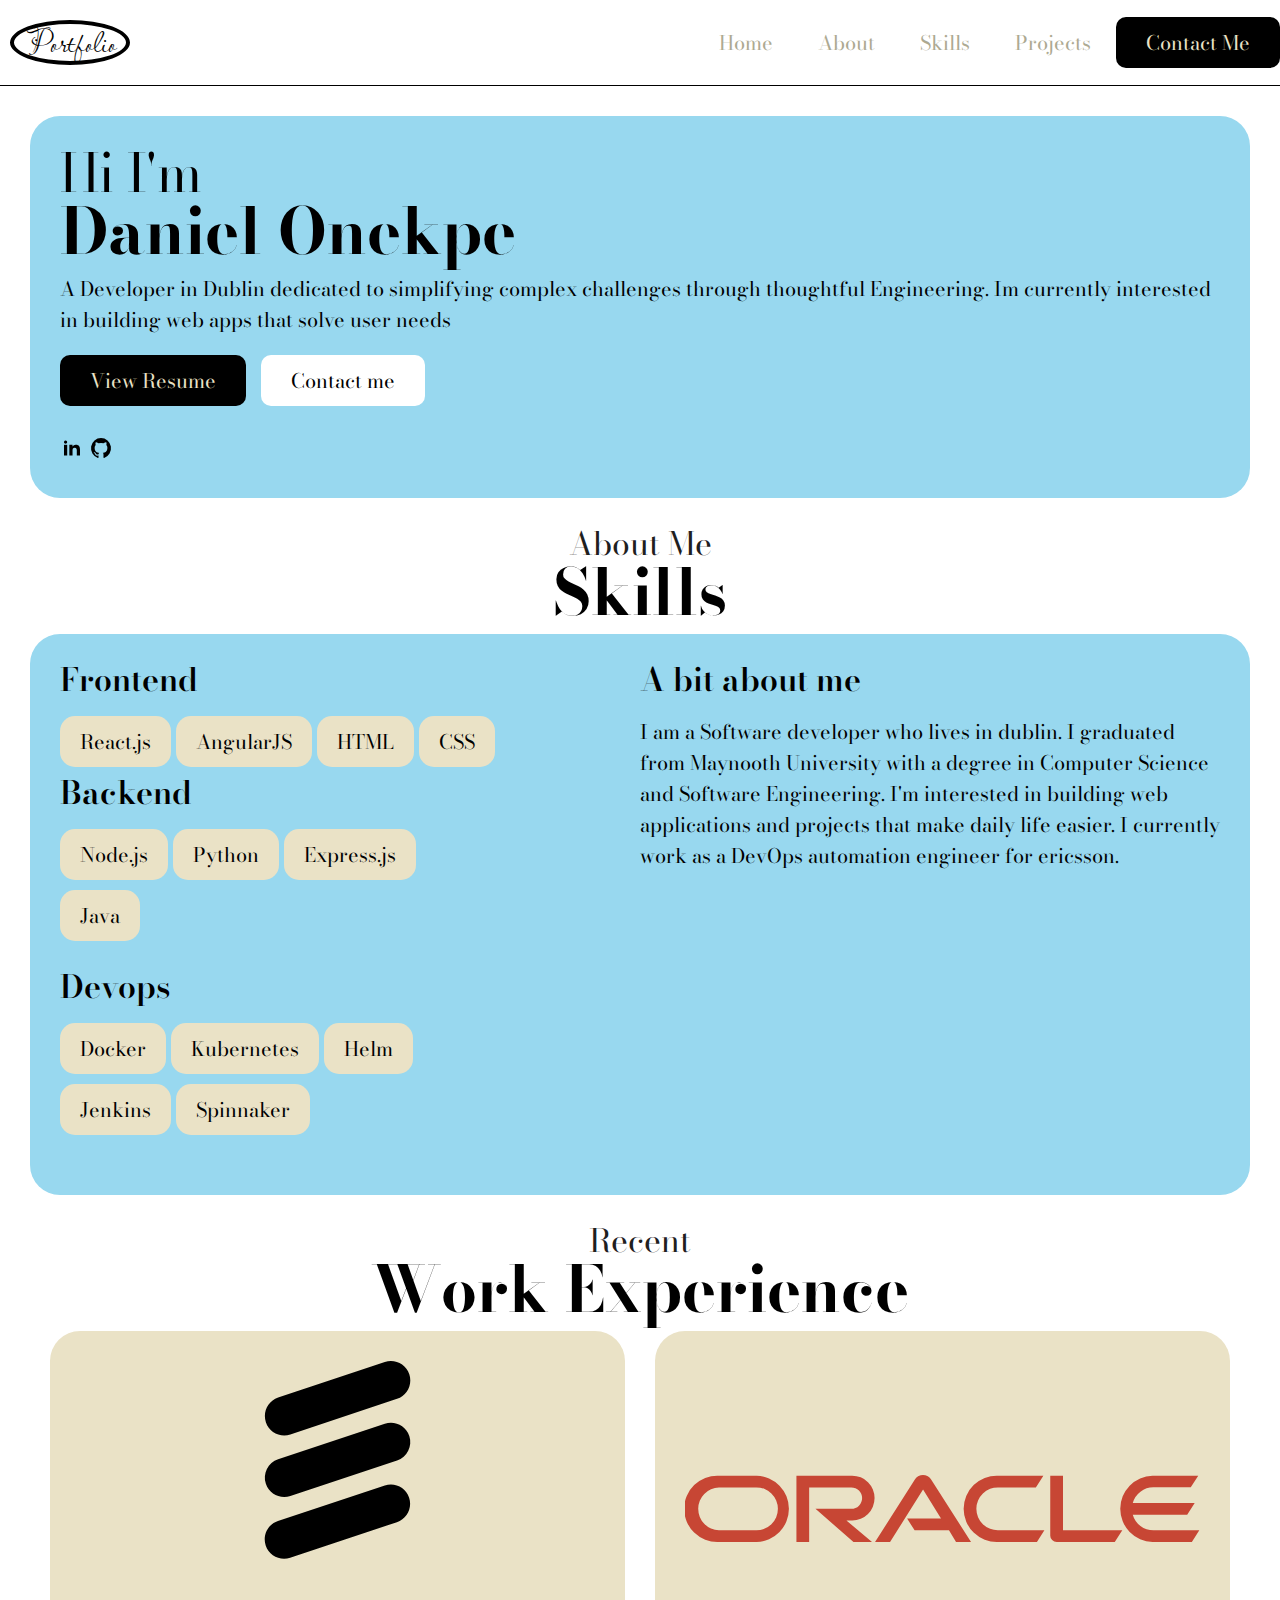
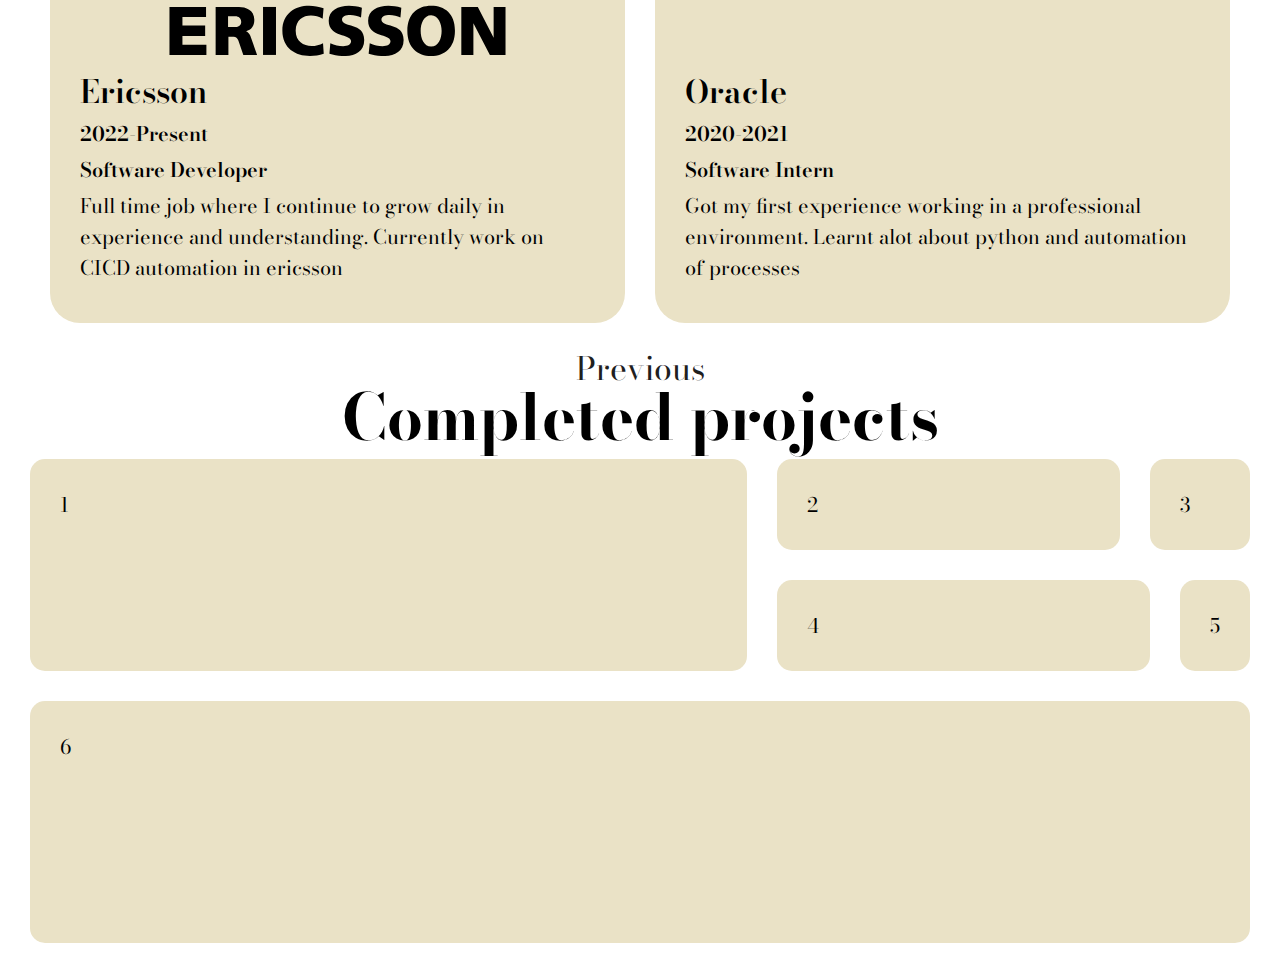
==== commit 2d112f5c: "Update contact me and previous completed projects" ====
--- a/index.html
+++ b/index.html
@@ -25,32 +25,27 @@
             <ul class="nav-links" id="menu">
                 <li>
                     <a href="#intro">
-                        <!-- <img src="img/home.svg" alt="Home">  -->
                         Home
                     </a>
                 </li>
                 <li>
                     <a href="#aboutMe">
-                        <!-- <img src="img/aboutme.svg" alt="About"> -->
                         About
                     </a>
                 </li>
                 <li>
                     <a href="#skills">
-                        <!-- <img src="img/skills.svg" alt="Skills"> -->
                         Skills
                     </a>
                 </li>
                 <li>
                     <a href="#portfolio">
-                        <!-- <img src="img/portfolio.svg" alt="Portfolio"> -->
-                        Portfolio
+                        Projects
                     </a>
                 </li>
                 <li>
-                    <a href="#contact">
-                        <!-- <img src="img/contact.svg" alt="Contact"> -->
-                        Contact
+                    <a href="mailto:onekped@gmail.com" class="button black">
+                        Contact Me
                     </a>
                 </li>
             </ul>
@@ -60,7 +55,7 @@
         </nav>
     </header>
     <main>
-        <section class="hero-container">
+        <section id="about" class="hero-container">
             <div class="hero">
                 <div >
                     <h1>
@@ -74,8 +69,8 @@
                     </p>
                 </div>
                 <div class="call_to_action">
-                    <a href="#" class="button white">View Resume</a>
-                    <a href="#" class="button black">Contact me</a>
+                    <a href="./Daniel_Onekpe_resume.pdf" class="button black">View Resume</a>
+                    <a href="mailto:onekped@gmail.com" class="button white">Contact me</a>
                 </div>
                 <div class="social_links">
                     <a href="https://www.linkedin.com/in/daniel-onekpe-3b1545233/">
@@ -87,7 +82,7 @@
                 </div>
             </div>
         </section>
-        <section class="skills container">
+        <section id="skills" class="skills container">
             <h2>
                 <small>About Me</small>
                 Skills
@@ -168,28 +163,21 @@
             </div>
         </section>
 
-        <section class="bento projects">
+        <section id="portfolio"class="bento projects">
             <h2>
                 <small>Previous</small>
                 Completed projects
             </h2>
 
             <div class="bento-grid">
-                
+                <div class="bento-item">1</div>
+                <div class="bento-item">2</div>
+                <div class="bento-item">3</div>
+                <div class="bento-item">4</div>
+                <div class="bento-item">5</div>
+                <div class="bento-item">6</div>
             </div>
         </section>
     </main>
-
-        <div id="portfolio" class="portfolio">
-            <p>Working On It</p>
-        </div>
-
-        <div id="contact" class="contact">
-            Contact me
-            <p>LinkedIn : <a href="https://www.linkedin.com/in/daniel-onekpe-3b1545233/">On linkedin</a></p>
-            <p>Email : onekped@gmail.com</p>
-        </div>
-    </div>
 </body>
-
 </html>--- a/index.css
+++ b/index.css
@@ -168,6 +168,7 @@
     display: inline-block;
     padding: 10px 30px; 
     background-color: var(--brown);
+    border-radius: 10px;
     color: var(--base-100);
     transition: ease 0.3s all;
     &:hover{
@@ -361,4 +362,110 @@
             }
         }
     }
+}
+
+.bento{
+    .bento-grid{
+        display: grid;
+        grid-gap: 30px;
+        grid-template-columns: repeat(3, 1fr);
+        grid-template-rows: repeat(4, 1fr);
+
+        @media(max-width:768px) {
+            display: flex;
+            flex-direction: column;
+            gap: 30px;
+            height: auto;
+        }
+
+        @media(max-width:1024px) {
+            grid-template-rows: repeat(8, 1fr);
+        }
+    
+        
+        .bento-item{
+            padding: 30px;
+            background-color: var(--light-brown);
+            border-radius: 15px;
+            position: relative;
+            overflow: hidden;
+            img{
+                position: absolute;
+                top: 0;
+                left: 0;
+                height: 100%;
+                transition: ease 3s all;
+            }
+            &:hover{
+                img {
+                    scale: 110%;
+                }
+            }
+
+            @media(max-width:768px) {
+                height: 240px;
+            }
+    
+            &:nth-child(1){
+                grid-column: span 2;
+                grid-row: span 2;
+
+                @media (max-width:1024px) {
+                    grid-column: span 2;
+                    grid-row: span 2;
+                }
+            }
+
+            &:nth-child(2){
+                grid-column: span 1;
+                grid-row: span 1;
+
+                @media (max-width:1024px) {
+                    grid-column: span 3;
+                    grid-row: span 2;
+                }
+            }
+
+            &:nth-child(3){
+                grid-column: span 2;
+                grid-row: span 1;
+
+                @media (max-width:1024px) {
+                    grid-column: span 3;
+                    grid-row: span 2;
+                }
+            }
+
+            &:nth-child(4){
+                grid-column: span 2;
+                grid-row: span 1;
+
+                @media (max-width:1024px) {
+                    grid-column: span 2;
+                    grid-row: span 4;
+                }
+            }
+
+            &:nth-child(5){
+                grid-column: span 1;
+                grid-row: span 1;
+
+                @media (max-width:1024px) {
+                    grid-column: span 3;
+                    grid-row: span 2;
+                }
+            }
+
+            &:nth-child(6){
+                grid-column: span 5;
+                grid-row: span 3;
+                
+                @media (max-width:1024px) {
+                    grid-column: span 5;
+                    grid-row: span 3;
+                }
+            }
+
+        }
+    }
 }